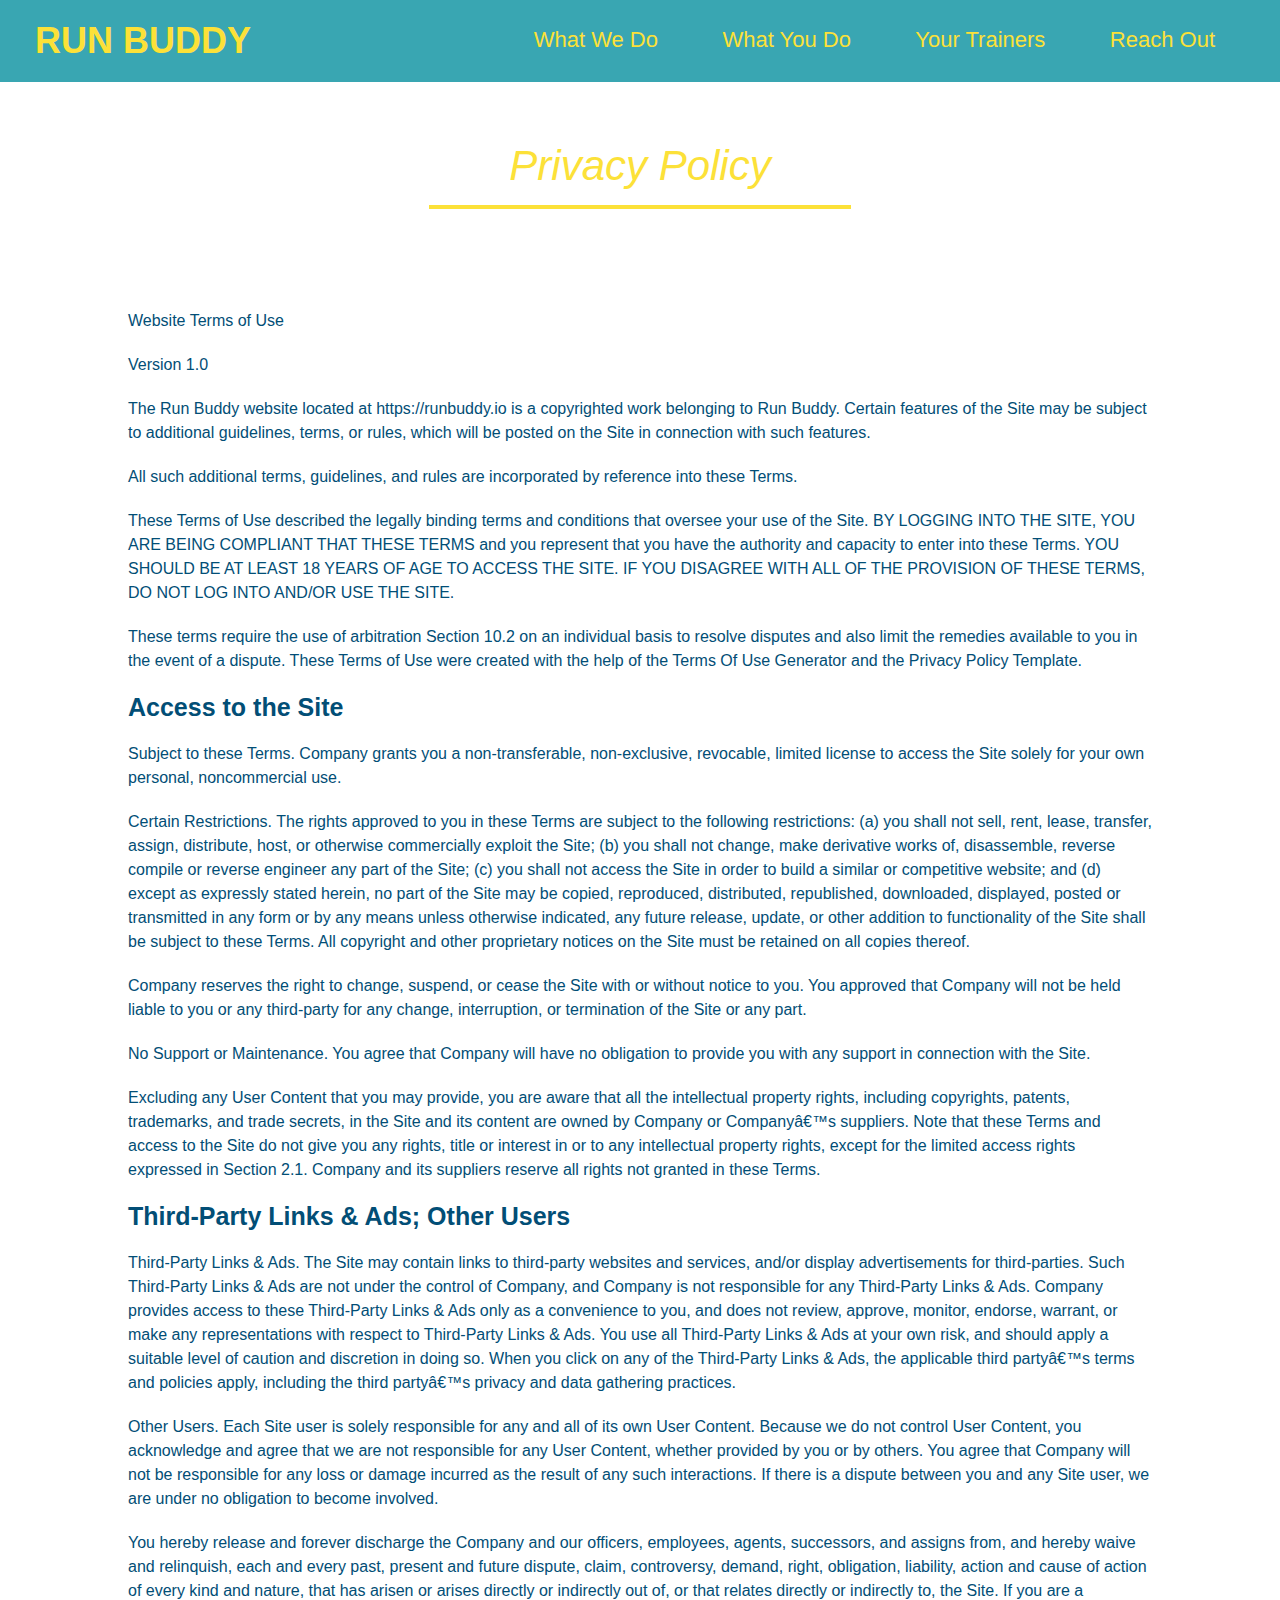
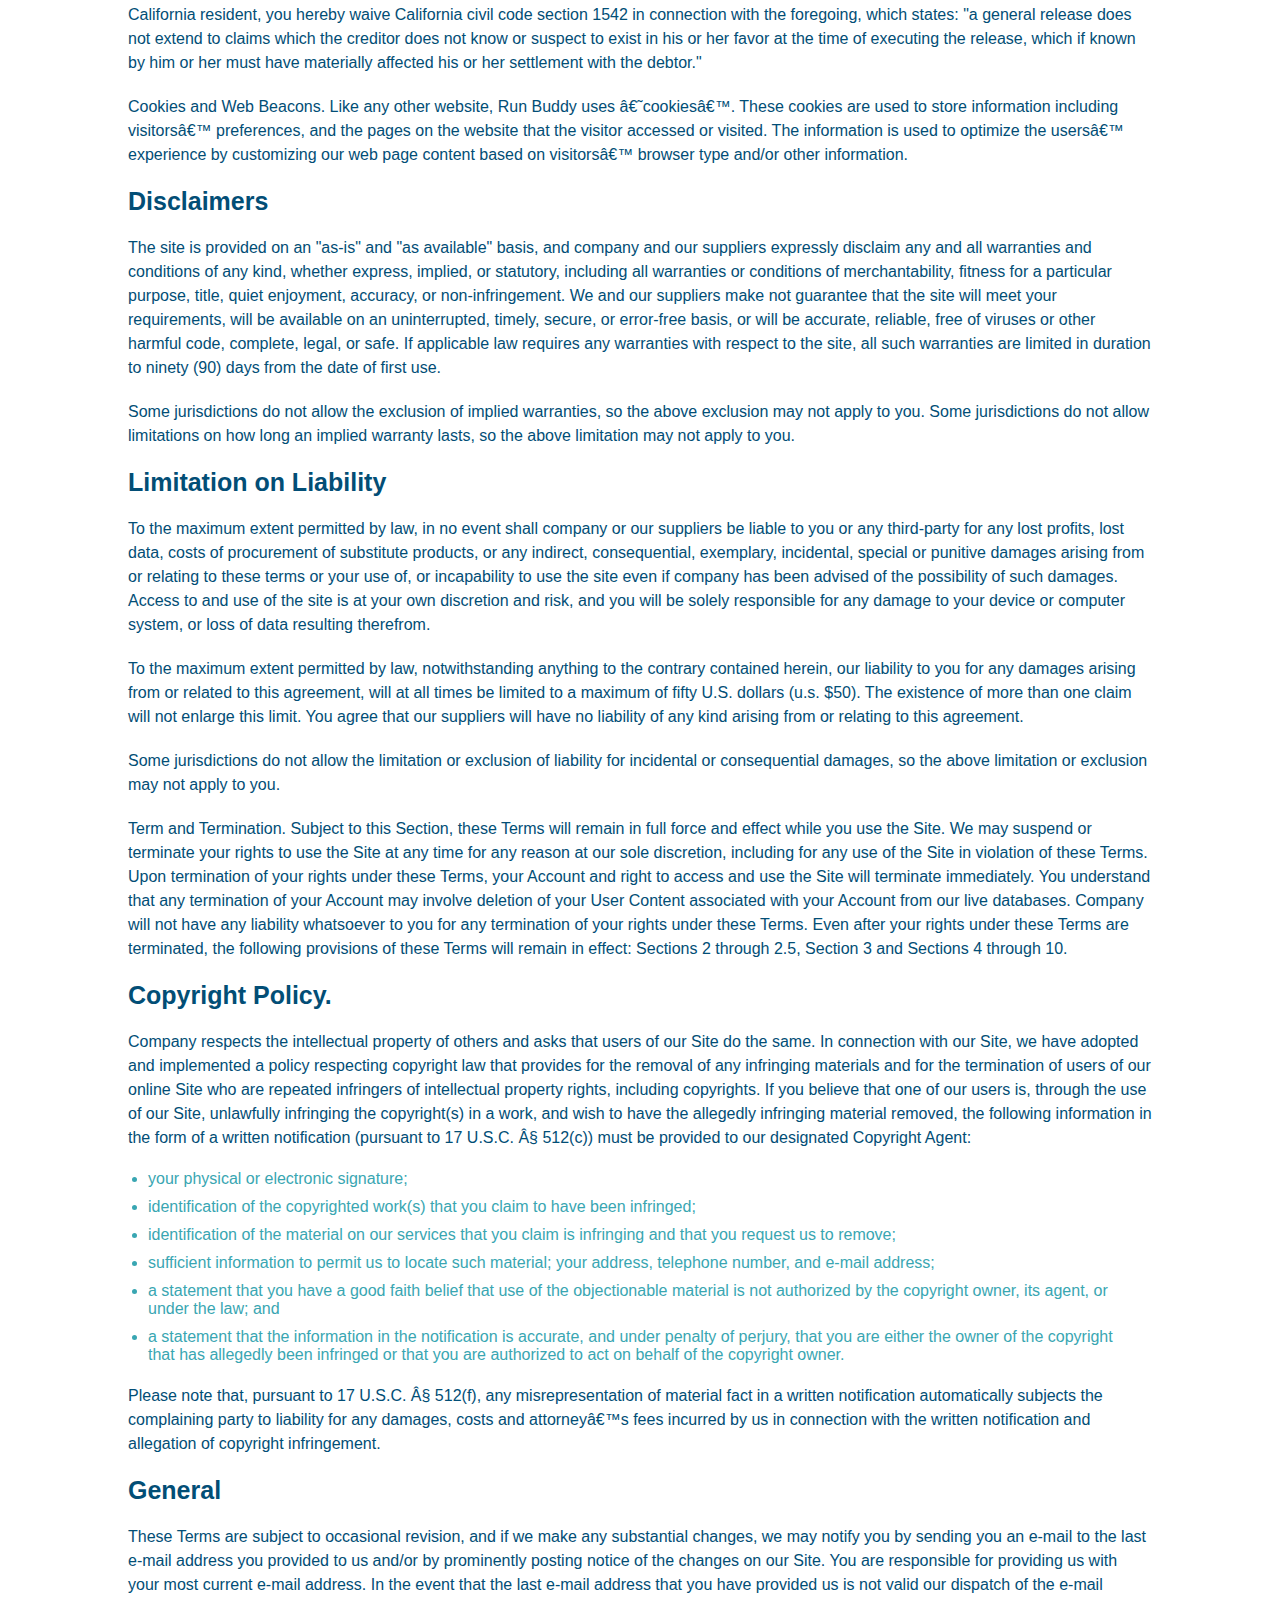
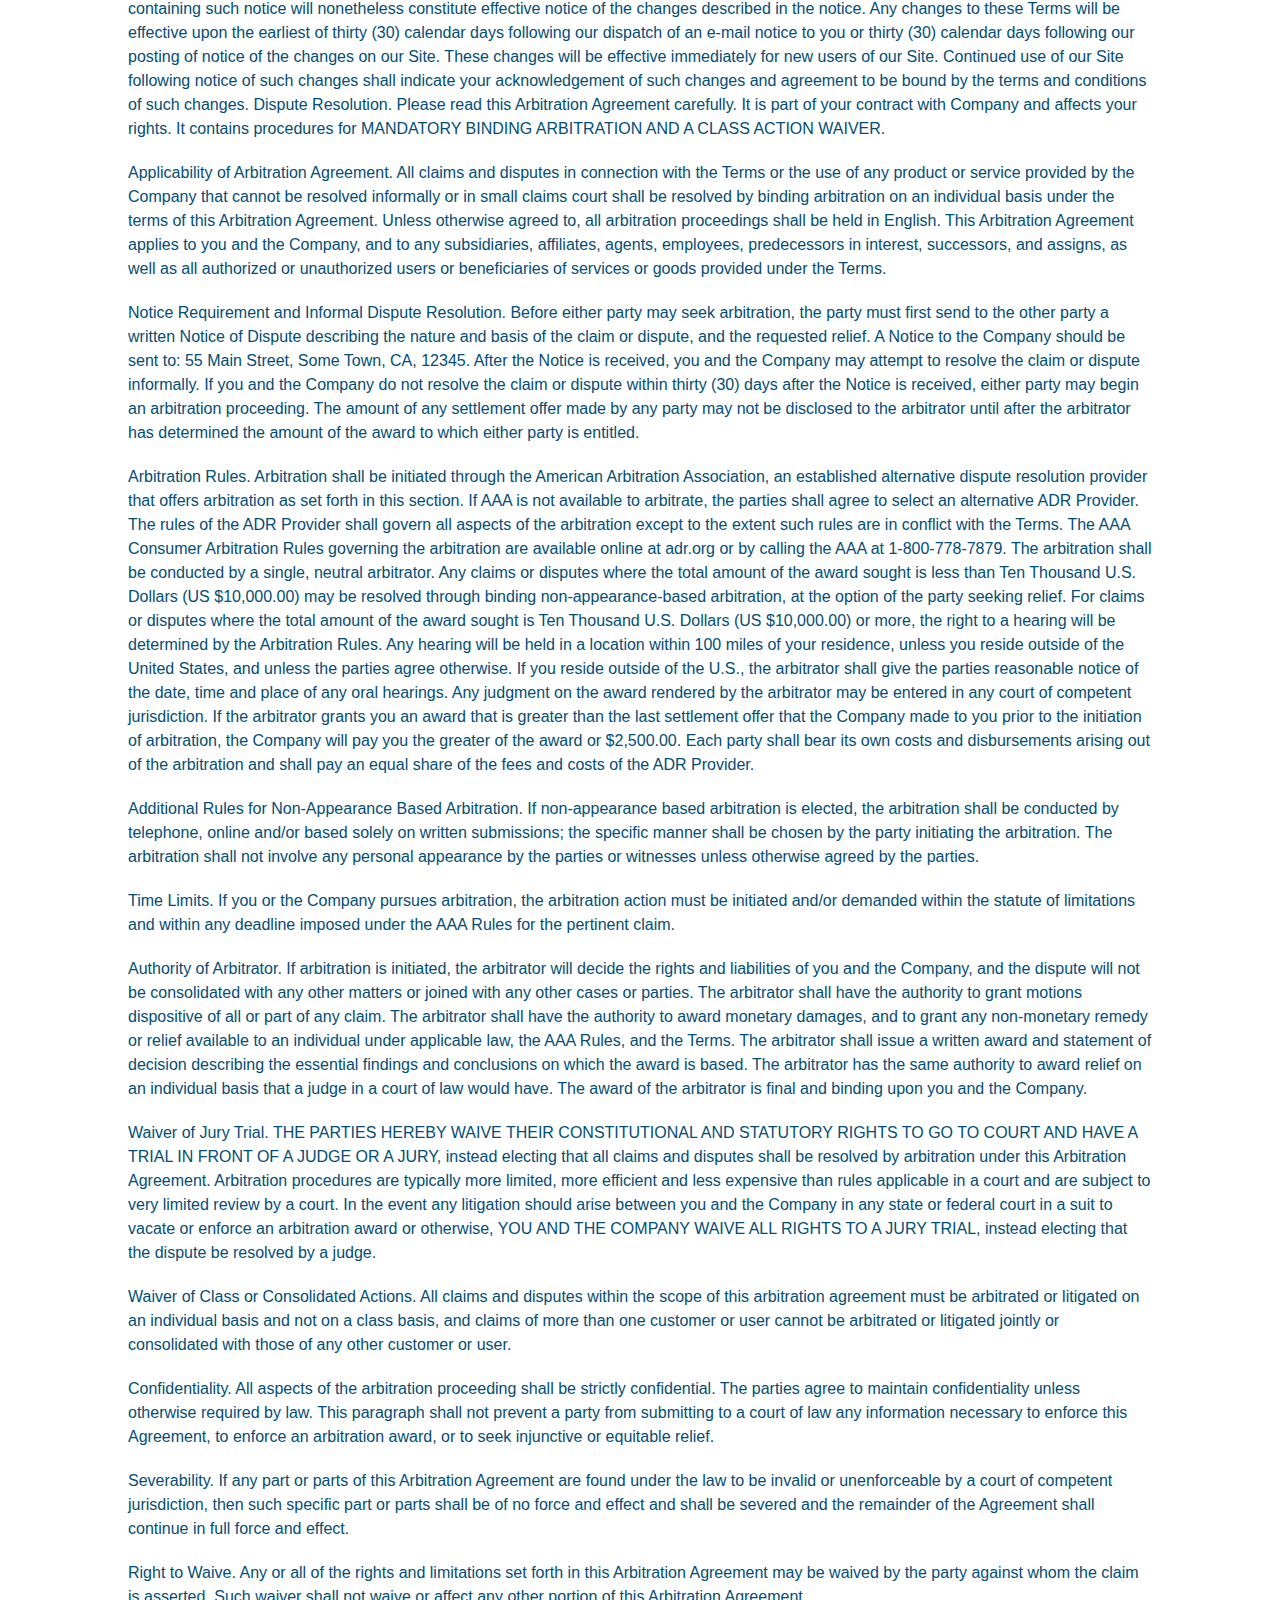
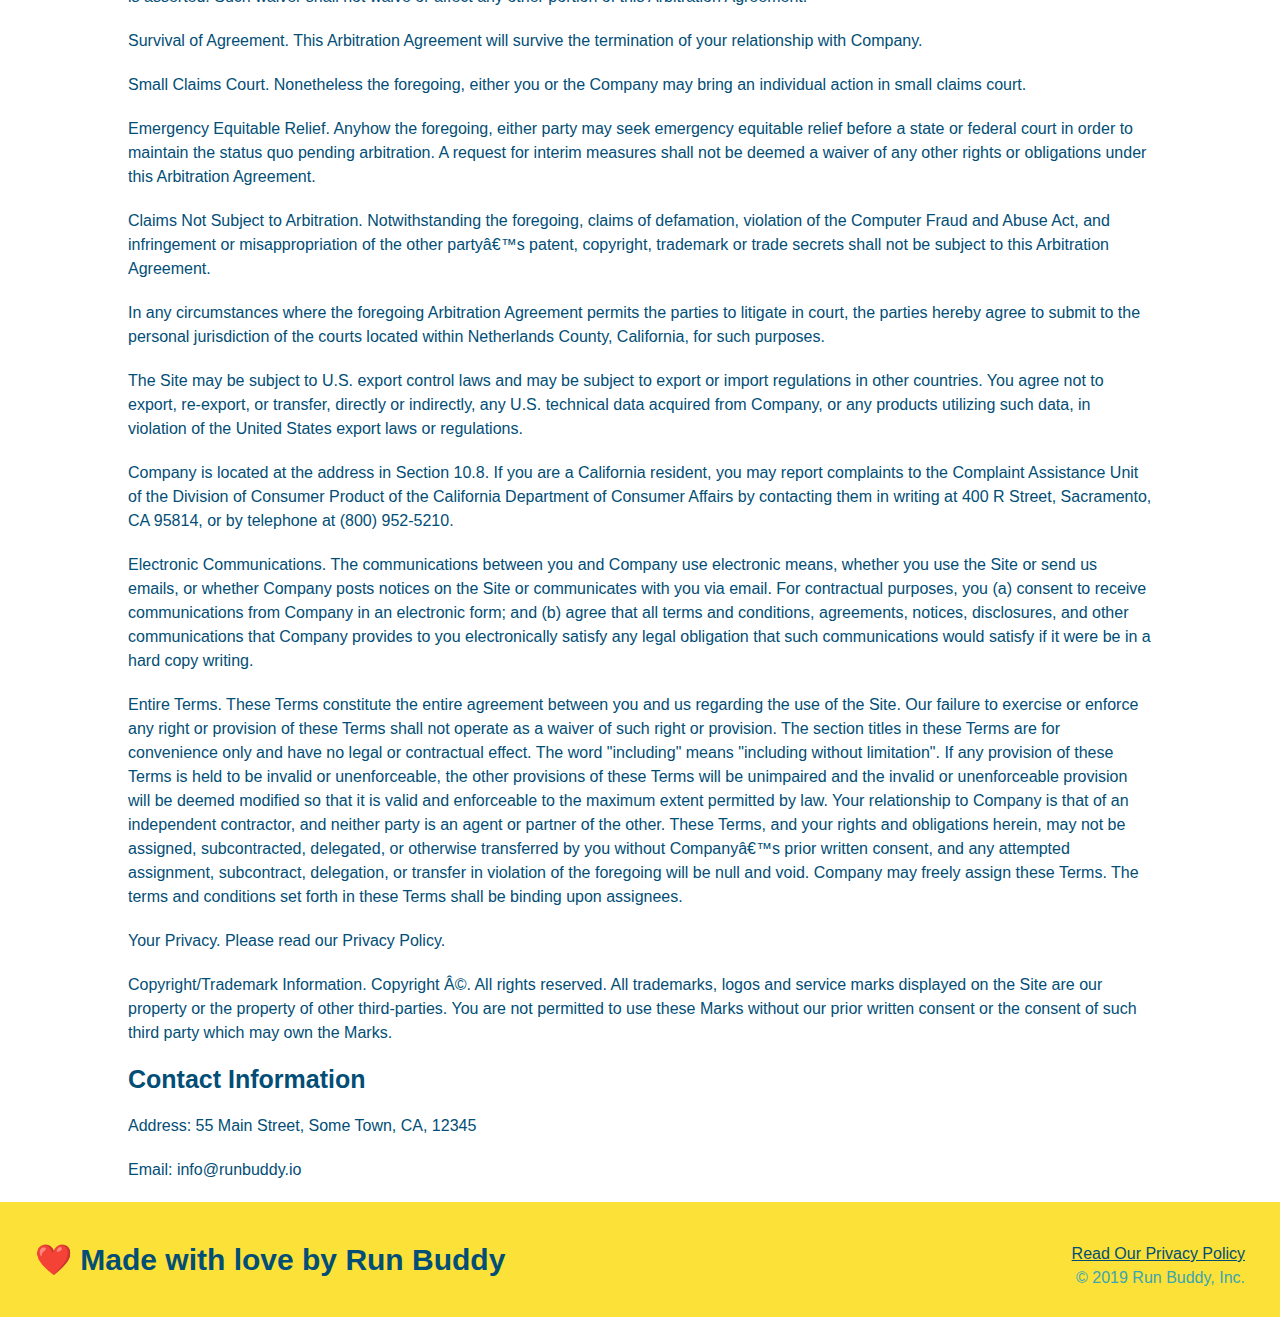
==== privacy-policy.html @ 025d7ac4 "privacy policy" ====
<!DOCTYPE html>
<html lang="en">
  <head>
    <meta charset="UTF-8" />
    <title>Privacy Policy - Run Buddy</title>
    <link rel="stylesheet" href="./assests/css/style.css" />
    <link rel="stylesheet" href="assests\css\secondary-styles.css" />

  </head>
  <body>
    <header>
        <h1>
            <a href="/">RUN BUDDY</a>
        </h1> 
        <nav>
            <!-- Unordered list element -->
            <ul>
                <!-- List item element -->
                <li>
                    <!-- Anchor element -->
                    <a href="./index.html#what-we-do">What We Do</a>
                </li>
                <li>
                    <a href="./index.html#what-you-do">What You Do</a>
                </li>
                <li>
                    <a href="./index.html#your-trainers">Your Trainers</a>
                </li>
                <li>
                    <a href="./index.html#reach-out">Reach Out</a>
                </li>
            </ul>
        </nav>
    </header>
    <section class="hero">
        <h2 class="page-title">
            Privacy Policy
        </h2>
    </section>

    <article class="secondary-content">
        <p>
            Website Terms of Use
          </p>
    
          <p>
            Version 1.0
          </p>
    
          <p>
            The Run Buddy website located at https://runbuddy.io is a copyrighted work belonging to Run Buddy. Certain
            features of the Site may be subject to additional guidelines, terms, or rules, which will be posted on the Site
            in connection with such features.
          </p>
    
          <p>
            All such additional terms, guidelines, and rules are incorporated by reference into these Terms.
          </p>
    
          <p>
            These Terms of Use described the legally binding terms and conditions that oversee your use of the Site. BY
            LOGGING INTO THE SITE, YOU ARE BEING COMPLIANT THAT THESE TERMS and you represent that you have the authority
            and capacity to enter into these Terms. YOU SHOULD BE AT LEAST 18 YEARS OF AGE TO ACCESS THE SITE. IF YOU
            DISAGREE WITH ALL OF THE PROVISION OF THESE TERMS, DO NOT LOG INTO AND/OR USE THE SITE.
          </p>
    
          <p>
            These terms require the use of arbitration Section 10.2 on an individual basis to resolve disputes and also
            limit the remedies available to you in the event of a dispute. These Terms of Use were created with the help of
            the Terms Of Use Generator and the Privacy Policy Template.
          </p>
    
          <h3>
            Access to the Site
          </h3>
    
          <p>
            Subject to these Terms. Company grants you a non-transferable, non-exclusive, revocable, limited license to
            access the Site solely for your own personal, noncommercial use.
          </p>
    
          <p>
            Certain Restrictions. The rights approved to you in these Terms are subject to the following restrictions: (a)
            you shall not sell, rent, lease, transfer, assign, distribute, host, or otherwise commercially exploit the Site;
            (b) you shall not change, make derivative works of, disassemble, reverse compile or reverse engineer any part of
            the Site; (c) you shall not access the Site in order to build a similar or competitive website; and (d) except
            as expressly stated herein, no part of the Site may be copied, reproduced, distributed, republished, downloaded,
            displayed, posted or transmitted in any form or by any means unless otherwise indicated, any future release,
            update, or other addition to functionality of the Site shall be subject to these Terms. All copyright and other
            proprietary notices on the Site must be retained on all copies thereof.
          </p>
    
          <p>
            Company reserves the right to change, suspend, or cease the Site with or without notice to you. You approved
            that Company will not be held liable to you or any third-party for any change, interruption, or termination of
            the Site or any part.
          </p>
    
          <p>
            No Support or Maintenance. You agree that Company will have no obligation to provide you with any support in
            connection with the Site.
          </p>
    
          <p>
            Excluding any User Content that you may provide, you are aware that all the intellectual property rights,
            including copyrights, patents, trademarks, and trade secrets, in the Site and its content are owned by Company
            or Companyâ€™s suppliers. Note that these Terms and access to the Site do not give you any rights, title or
            interest in or to any intellectual property rights, except for the limited access rights expressed in Section
            2.1. Company and its suppliers reserve all rights not granted in these Terms.
          </p>
    
          <h3>
            Third-Party Links & Ads; Other Users
          </h3>
    
          <p>
            Third-Party Links & Ads. The Site may contain links to third-party websites and services, and/or display
            advertisements for third-parties. Such Third-Party Links & Ads are not under the control of Company, and Company
            is not responsible for any Third-Party Links & Ads. Company provides access to these Third-Party Links & Ads
            only as a convenience to you, and does not review, approve, monitor, endorse, warrant, or make any
            representations with respect to Third-Party Links & Ads. You use all Third-Party Links & Ads at your own risk,
            and should apply a suitable level of caution and discretion in doing so. When you click on any of the
            Third-Party Links & Ads, the applicable third partyâ€™s terms and policies apply, including the third partyâ€™s
            privacy and data gathering practices.
          </p>
    
          <p>
            Other Users. Each Site user is solely responsible for any and all of its own User Content. Because we do not
            control User Content, you acknowledge and agree that we are not responsible for any User Content, whether
            provided by you or by others. You agree that Company will not be responsible for any loss or damage incurred as
            the result of any such interactions. If there is a dispute between you and any Site user, we are under no
            obligation to become involved.
          </p>
    
          <p>
            You hereby release and forever discharge the Company and our officers, employees, agents, successors, and
            assigns from, and hereby waive and relinquish, each and every past, present and future dispute, claim,
            controversy, demand, right, obligation, liability, action and cause of action of every kind and nature, that has
            arisen or arises directly or indirectly out of, or that relates directly or indirectly to, the Site. If you are
            a California resident, you hereby waive California civil code section 1542 in connection with the foregoing,
            which states: "a general release does not extend to claims which the creditor does not know or suspect to exist
            in his or her favor at the time of executing the release, which if known by him or her must have materially
            affected his or her settlement with the debtor."
          </p>
    
          <p>
            Cookies and Web Beacons. Like any other website, Run Buddy uses â€˜cookiesâ€™. These cookies are used to store
            information including visitorsâ€™ preferences, and the pages on the website that the visitor accessed or visited.
            The information is used to optimize the usersâ€™ experience by customizing our web page content based on visitorsâ€™
            browser type and/or other information.
          </p>
    
          <h3>
            Disclaimers
          </h3>
    
          <p>
            The site is provided on an "as-is" and "as available" basis, and company and our suppliers expressly disclaim
            any and all warranties and conditions of any kind, whether express, implied, or statutory, including all
            warranties or conditions of merchantability, fitness for a particular purpose, title, quiet enjoyment, accuracy,
            or non-infringement. We and our suppliers make not guarantee that the site will meet your requirements, will be
            available on an uninterrupted, timely, secure, or error-free basis, or will be accurate, reliable, free of
            viruses or other harmful code, complete, legal, or safe. If applicable law requires any warranties with respect
            to the site, all such warranties are limited in duration to ninety (90) days from the date of first use.
          </p>
    
          <p>
            Some jurisdictions do not allow the exclusion of implied warranties, so the above exclusion may not apply to
            you. Some jurisdictions do not allow limitations on how long an implied warranty lasts, so the above limitation
            may not apply to you.
          </p>
    
          <h3>
            Limitation on Liability
          </h3>
    
          <p>
            To the maximum extent permitted by law, in no event shall company or our suppliers be liable to you or any
            third-party for any lost profits, lost data, costs of procurement of substitute products, or any indirect,
            consequential, exemplary, incidental, special or punitive damages arising from or relating to these terms or
            your use of, or incapability to use the site even if company has been advised of the possibility of such
            damages. Access to and use of the site is at your own discretion and risk, and you will be solely responsible
            for any damage to your device or computer system, or loss of data resulting therefrom.
          </p>
    
          <p>
            To the maximum extent permitted by law, notwithstanding anything to the contrary contained herein, our liability
            to you for any damages arising from or related to this agreement, will at all times be limited to a maximum of
            fifty U.S. dollars (u.s. $50). The existence of more than one claim will not enlarge this limit. You agree that
            our suppliers will have no liability of any kind arising from or relating to this agreement.
          </p>
    
          <p>
            Some jurisdictions do not allow the limitation or exclusion of liability for incidental or consequential
            damages, so the above limitation or exclusion may not apply to you.
          </p>
    
          <p>
            Term and Termination. Subject to this Section, these Terms will remain in full force and effect while you use
            the Site. We may suspend or terminate your rights to use the Site at any time for any reason at our sole
            discretion, including for any use of the Site in violation of these Terms. Upon termination of your rights under
            these Terms, your Account and right to access and use the Site will terminate immediately. You understand that
            any termination of your Account may involve deletion of your User Content associated with your Account from our
            live databases. Company will not have any liability whatsoever to you for any termination of your rights under
            these Terms. Even after your rights under these Terms are terminated, the following provisions of these Terms
            will remain in effect: Sections 2 through 2.5, Section 3 and Sections 4 through 10.
          </p>
    
          <h3>
            Copyright Policy.
          </h3>
    
          <p>
            Company respects the intellectual property of others and asks that users of our Site do the same. In connection
            with our Site, we have adopted and implemented a policy respecting copyright law that provides for the removal
            of any infringing materials and for the termination of users of our online Site who are repeated infringers of
            intellectual property rights, including copyrights. If you believe that one of our users is, through the use of
            our Site, unlawfully infringing the copyright(s) in a work, and wish to have the allegedly infringing material
            removed, the following information in the form of a written notification (pursuant to 17 U.S.C. Â§ 512(c)) must
            be provided to our designated Copyright Agent:
          </p>
    
          <ul>
            <li>
              your physical or electronic signature;
            </li>
            <li>
              identification of the copyrighted work(s) that you claim to have been infringed;
            </li>
            <li>
              identification of the material on our services that you claim is infringing and that you request us to remove;
            </li>
            <li>
              sufficient information to permit us to locate such material; your address, telephone number, and e-mail
              address;
            </li>
            <li>
              a statement that you have a good faith belief that use of the objectionable material is not authorized by the
              copyright owner, its agent, or under the law; and
            </li>
            <li>
              a statement that the information in the notification is accurate, and under penalty of perjury, that you are
              either the owner of the copyright that has allegedly been infringed or that you are authorized to act on
              behalf of the copyright owner.
            </li>
          </ul>
    
          <p>
            Please note that, pursuant to 17 U.S.C. Â§ 512(f), any misrepresentation of material fact in a written
            notification automatically subjects the complaining party to liability for any damages, costs and attorneyâ€™s
            fees incurred by us in connection with the written notification and allegation of copyright infringement.
          </p>
    
          <h3>
            General
          </h3>
    
          <p>
            These Terms are subject to occasional revision, and if we make any substantial changes, we may notify you by
            sending you an e-mail to the last e-mail address you provided to us and/or by prominently posting notice of the
            changes on our Site. You are responsible for providing us with your most current e-mail address. In the event
            that the last e-mail address that you have provided us is not valid our dispatch of the e-mail containing such
            notice will nonetheless constitute effective notice of the changes described in the notice. Any changes to these
            Terms will be effective upon the earliest of thirty (30) calendar days following our dispatch of an e-mail
            notice to you or thirty (30) calendar days following our posting of notice of the changes on our Site. These
            changes will be effective immediately for new users of our Site. Continued use of our Site following notice of
            such changes shall indicate your acknowledgement of such changes and agreement to be bound by the terms and
            conditions of such changes. Dispute Resolution. Please read this Arbitration Agreement carefully. It is part of
            your contract with Company and affects your rights. It contains procedures for MANDATORY BINDING ARBITRATION AND
            A CLASS ACTION WAIVER.
          </p>
    
          <p>
            Applicability of Arbitration Agreement. All claims and disputes in connection with the Terms or the use of any
            product or service provided by the Company that cannot be resolved informally or in small claims court shall be
            resolved by binding arbitration on an individual basis under the terms of this Arbitration Agreement. Unless
            otherwise agreed to, all arbitration proceedings shall be held in English. This Arbitration Agreement applies to
            you and the Company, and to any subsidiaries, affiliates, agents, employees, predecessors in interest,
            successors, and assigns, as well as all authorized or unauthorized users or beneficiaries of services or goods
            provided under the Terms.
          </p>
    
          <p>
            Notice Requirement and Informal Dispute Resolution. Before either party may seek arbitration, the party must
            first send to the other party a written Notice of Dispute describing the nature and basis of the claim or
            dispute, and the requested relief. A Notice to the Company should be sent to: 55 Main Street, Some Town, CA,
            12345. After the Notice is received, you and the Company may attempt to resolve the claim or dispute informally.
            If you and the Company do not resolve the claim or dispute within thirty (30) days after the Notice is received,
            either party may begin an arbitration proceeding. The amount of any settlement offer made by any party may not
            be disclosed to the arbitrator until after the arbitrator has determined the amount of the award to which either
            party is entitled.
          </p>
    
          <p>
            Arbitration Rules. Arbitration shall be initiated through the American Arbitration Association, an established
            alternative dispute resolution provider that offers arbitration as set forth in this section. If AAA is not
            available to arbitrate, the parties shall agree to select an alternative ADR Provider. The rules of the ADR
            Provider shall govern all aspects of the arbitration except to the extent such rules are in conflict with the
            Terms. The AAA Consumer Arbitration Rules governing the arbitration are available online at adr.org or by
            calling the AAA at 1-800-778-7879. The arbitration shall be conducted by a single, neutral arbitrator. Any
            claims or disputes where the total amount of the award sought is less than Ten Thousand U.S. Dollars (US
            $10,000.00) may be resolved through binding non-appearance-based arbitration, at the option of the party seeking
            relief. For claims or disputes where the total amount of the award sought is Ten Thousand U.S. Dollars (US
            $10,000.00) or more, the right to a hearing will be determined by the Arbitration Rules. Any hearing will be
            held in a location within 100 miles of your residence, unless you reside outside of the United States, and
            unless the parties agree otherwise. If you reside outside of the U.S., the arbitrator shall give the parties
            reasonable notice of the date, time and place of any oral hearings. Any judgment on the award rendered by the
            arbitrator may be entered in any court of competent jurisdiction. If the arbitrator grants you an award that is
            greater than the last settlement offer that the Company made to you prior to the initiation of arbitration, the
            Company will pay you the greater of the award or $2,500.00. Each party shall bear its own costs and
            disbursements arising out of the arbitration and shall pay an equal share of the fees and costs of the ADR
            Provider.
          </p>
    
          <p>
            Additional Rules for Non-Appearance Based Arbitration. If non-appearance based arbitration is elected, the
            arbitration shall be conducted by telephone, online and/or based solely on written submissions; the specific
            manner shall be chosen by the party initiating the arbitration. The arbitration shall not involve any personal
            appearance by the parties or witnesses unless otherwise agreed by the parties.
          </p>
    
          <p>
            Time Limits. If you or the Company pursues arbitration, the arbitration action must be initiated and/or demanded
            within the statute of limitations and within any deadline imposed under the AAA Rules for the pertinent claim.
          </p>
    
          <p>
            Authority of Arbitrator. If arbitration is initiated, the arbitrator will decide the rights and liabilities of
            you and the Company, and the dispute will not be consolidated with any other matters or joined with any other
            cases or parties. The arbitrator shall have the authority to grant motions dispositive of all or part of any
            claim. The arbitrator shall have the authority to award monetary damages, and to grant any non-monetary remedy
            or relief available to an individual under applicable law, the AAA Rules, and the Terms. The arbitrator shall
            issue a written award and statement of decision describing the essential findings and conclusions on which the
            award is based. The arbitrator has the same authority to award relief on an individual basis that a judge in a
            court of law would have. The award of the arbitrator is final and binding upon you and the Company.
          </p>
    
          <p>
            Waiver of Jury Trial. THE PARTIES HEREBY WAIVE THEIR CONSTITUTIONAL AND STATUTORY RIGHTS TO GO TO COURT AND HAVE
            A TRIAL IN FRONT OF A JUDGE OR A JURY, instead electing that all claims and disputes shall be resolved by
            arbitration under this Arbitration Agreement. Arbitration procedures are typically more limited, more efficient
            and less expensive than rules applicable in a court and are subject to very limited review by a court. In the
            event any litigation should arise between you and the Company in any state or federal court in a suit to vacate
            or enforce an arbitration award or otherwise, YOU AND THE COMPANY WAIVE ALL RIGHTS TO A JURY TRIAL, instead
            electing that the dispute be resolved by a judge.
          </p>
    
          <p>
            Waiver of Class or Consolidated Actions. All claims and disputes within the scope of this arbitration agreement
            must be arbitrated or litigated on an individual basis and not on a class basis, and claims of more than one
            customer or user cannot be arbitrated or litigated jointly or consolidated with those of any other customer or
            user.
          </p>
    
          <p>
            Confidentiality. All aspects of the arbitration proceeding shall be strictly confidential. The parties agree to
            maintain confidentiality unless otherwise required by law. This paragraph shall not prevent a party from
            submitting to a court of law any information necessary to enforce this Agreement, to enforce an arbitration
            award, or to seek injunctive or equitable relief.
          </p>
    
          <p>
            Severability. If any part or parts of this Arbitration Agreement are found under the law to be invalid or
            unenforceable by a court of competent jurisdiction, then such specific part or parts shall be of no force and
            effect and shall be severed and the remainder of the Agreement shall continue in full force and effect.
          </p>
    
          <p>
            Right to Waive. Any or all of the rights and limitations set forth in this Arbitration Agreement may be waived
            by the party against whom the claim is asserted. Such waiver shall not waive or affect any other portion of this
            Arbitration Agreement.
          </p>
    
          <p>
            Survival of Agreement. This Arbitration Agreement will survive the termination of your relationship with
            Company.
          </p>
    
          <p>
            Small Claims Court. Nonetheless the foregoing, either you or the Company may bring an individual action in small
            claims court.
          </p>
    
          <p>
            Emergency Equitable Relief. Anyhow the foregoing, either party may seek emergency equitable relief before a
            state or federal court in order to maintain the status quo pending arbitration. A request for interim measures
            shall not be deemed a waiver of any other rights or obligations under this Arbitration Agreement.
          </p>
    
          <p>
            Claims Not Subject to Arbitration. Notwithstanding the foregoing, claims of defamation, violation of the
            Computer Fraud and Abuse Act, and infringement or misappropriation of the other partyâ€™s patent, copyright,
            trademark or trade secrets shall not be subject to this Arbitration Agreement.
          </p>
    
          <p>
            In any circumstances where the foregoing Arbitration Agreement permits the parties to litigate in court, the
            parties hereby agree to submit to the personal jurisdiction of the courts located within Netherlands County,
            California, for such purposes.
          </p>
    
          <p>
            The Site may be subject to U.S. export control laws and may be subject to export or import regulations in other
            countries. You agree not to export, re-export, or transfer, directly or indirectly, any U.S. technical data
            acquired from Company, or any products utilizing such data, in violation of the United States export laws or
            regulations.
          </p>
    
          <p>
            Company is located at the address in Section 10.8. If you are a California resident, you may report complaints
            to the Complaint Assistance Unit of the Division of Consumer Product of the California Department of Consumer
            Affairs by contacting them in writing at 400 R Street, Sacramento, CA 95814, or by telephone at (800) 952-5210.
          </p>
    
          <p>
            Electronic Communications. The communications between you and Company use electronic means, whether you use the
            Site or send us emails, or whether Company posts notices on the Site or communicates with you via email. For
            contractual purposes, you (a) consent to receive communications from Company in an electronic form; and (b)
            agree that all terms and conditions, agreements, notices, disclosures, and other communications that Company
            provides to you electronically satisfy any legal obligation that such communications would satisfy if it were be
            in a hard copy writing.
          </p>
    
          <p>
            Entire Terms. These Terms constitute the entire agreement between you and us regarding the use of the Site. Our
            failure to exercise or enforce any right or provision of these Terms shall not operate as a waiver of such right
            or provision. The section titles in these Terms are for convenience only and have no legal or contractual
            effect. The word "including" means "including without limitation". If any provision of these Terms is held to be
            invalid or unenforceable, the other provisions of these Terms will be unimpaired and the invalid or
            unenforceable provision will be deemed modified so that it is valid and enforceable to the maximum extent
            permitted by law. Your relationship to Company is that of an independent contractor, and neither party is an
            agent or partner of the other. These Terms, and your rights and obligations herein, may not be assigned,
            subcontracted, delegated, or otherwise transferred by you without Companyâ€™s prior written consent, and any
            attempted assignment, subcontract, delegation, or transfer in violation of the foregoing will be null and void.
            Company may freely assign these Terms. The terms and conditions set forth in these Terms shall be binding upon
            assignees.
          </p>
    
          <p>
            Your Privacy. Please read our Privacy Policy.
          </p>
    
          <p>
            Copyright/Trademark Information. Copyright Â©. All rights reserved. All trademarks, logos and service marks
            displayed on the Site are our property or the property of other third-parties. You are not permitted to use
            these Marks without our prior written consent or the consent of such third party which may own the Marks.
          </p>
    
          <h3>
            Contact Information
          </h3>
    
          <p>
            Address: 55 Main Street, Some Town, CA, 12345
          </p>
    
          <p>
            Email: info@runbuddy.io
          </p>
    
    </article>

    <footer>
        <h2>❤️ Made with love by Run Buddy</h2>
        <div>
            <a href="#">Read Our Privacy Policy</a><br />
            &copy; 2019 Run Buddy, Inc.
        </div>
    </footer>

  </body>
</html>
---- assests/css/style.css ----
* {
    margin: 0;
    padding: 0px;
    box-sizing: border-box;
}



body {
    /* more on this crazy alphnumerical value in a minute! */
    color: #39a6b2;
    font-family: Helvetica, Arial, sans-serif;
}

/* apply styles to <header> */
header {
    padding: 20px 35px;
    background-color: #39a6b2;
}

header h1 {
    font-weight: bold;
    font-size: 36px;
    color: #fce138;
    margin: 0;
    display: inline;
}

header a {
    text-decoration: none;
    color: #fce138;
}

header nav {
    float: right;
    margin: 7px 0;
}

header nav ul li {
    display: inline;
}

header nav ul li a {
    margin: 0 30px;
    font-weight: lighter;
    font-size: 22px;
}

footer {
    background: #fce138;
    width: 100%;
    padding: 40px 35px;
}

footer h2 {
    display: inline;
    color: #024e76;
    font-size: 30px;
    margin: 0;
}

footer div {
    float: right;
    line-height: 1.5;
    text-align: right;
}

footer a {
    color: #024e76;
}

section {
    padding: 60px;    
}


/* Hero Style Start */
.hero {
    background-image: url(https://static.fullstack-bootcamp.com/module-1/hero-bg.jpg);
    height: 600px;
    background-size: cover;
    background-position: center;
    position: relative;
}
/* Hero Style End */

.hero-form {
    background-color: #fce138;
    padding: 20px;
    width: 500px;
    border: 3px solid #024e76;
    color: #024e76;
    position: absolute;
    bottom: 120px;
    right: 140px;
}

.hero-form p {
    margin: 5px 0 15px 0;
}

.hero-form h3 {
    font-size: 24px;
    margin: 0;
}

.form-input {
    border: 1px solid #024e76;
    display: block;
    padding: 7px 15px;
    font-size: 16px;
    color: #024e76;
    width: 100%;
    margin-bottom: 15px;
}

.hero-form label {
    margin: 0 5px;
}

.intro {
    text-align: center;
}
    /* remove this entire CSS rule */
.intro h2 {
    /* add this to your other declartions */
    display: inline-block;
    font-size: 55px;
    color: #024e76;
    margin-bottom: 35px;
    padding: 0 100px 20px 100px;
    border-bottom: 3px solid;
    border-color: #fce138;
}

.intro p {
    /* add this alonside you other declartions */
    margin: 0 auto;
    line-height: 1.7;
    color: #39a6b2;
    width: 80%;
    font-size: 20px;
}
.steps {
    text-align: center;
    background: #fce138;
}
    /* and this one */
.steps h2 {
    font-size: 55px;
    color: #024e76;
    margin-bottom: 35px;
    padding: 0 100px 20px 100px;
    border-bottom: 3px solid;
    border-color: #39a6b2;
}

.section-title {
    font-size: 55px;
    color: #024e76;
    margin-bottom: 35px;
    padding: 0 100px 20px 100px;
    display: inline-block;
    border-bottom: 3px solid;
}

.primary-border {
    border-color: #fce138;
}

.secondary-border {
    border-color: #39a6b2
}

.steps div {
    margin-bottom: 80px;

}

.steps img {
    width: 15%;
    margin: 10px 0;
}

.steps h3 {
    color: #024e76;
    font-size: 46px;
    margin-top: 10px;
}

.steps p {
    color: #39a6b2;
    font-size: 23px;
}

.steps span {
    font-size: 38px;
}

.trainers {
    text-align: center;
}
.trainer {
    width: 900px;
    margin: 0 auto 30px auto;
    background: #024e76;
    color: #fce138;
    overflow: auto;
}
.trainer img {
    width: 35%;
    float: left;
}

.trainer-bio {
    padding: 35px;
    float: left;
    width: 65%;
}

.text-left {
    text-align: left;
}

.text-right {
    text-align: right;
}

.trainer-bio h3 {
    font-size: 32px;
    margin-bottom: 8px;
  }
  
  .trainer-bio h4 {
    font-weight: lighter;
    font-size: 26px;
    margin-bottom: 25px;
  }
  
  .trainer-bio p {
    font-size: 17px;
    line-height: 1.3;
  }

  .section-title {
    font-size: 55px;
    display: inline-block;
    padding: 0 100px 20px 100px;
    border-bottom: 3px solid;
    margin-bottom: 35px;
    color: #024e76;
  }

  /* REACH OUT STYLES START */
.contact {
    text-align: center;
    background: #024e76;
  }

  .contact h2 {
    color: #fce138;
  }

  .contact-info iframe {
    width: 400px;
    height: 400px;
  }

  .contact-info div {
    width: 410px;
    display: inline-block;
    vertical-align: top;
    text-align: left;
    margin: 30px 0 0 60px;
    color: white;
  }

  .contact-info h3 {
    color: #fce138;
    font-size: 32px;
  }
  
  .contact-info p, .contact-info address {
    margin: 20px 0;
    line-height: 1.5;
    font-size: 20px;
    font-style: normal;
  }
  
  .contact-info a {
    color: #fce138;
  }
  
  /* REACH OUT STYLES END */
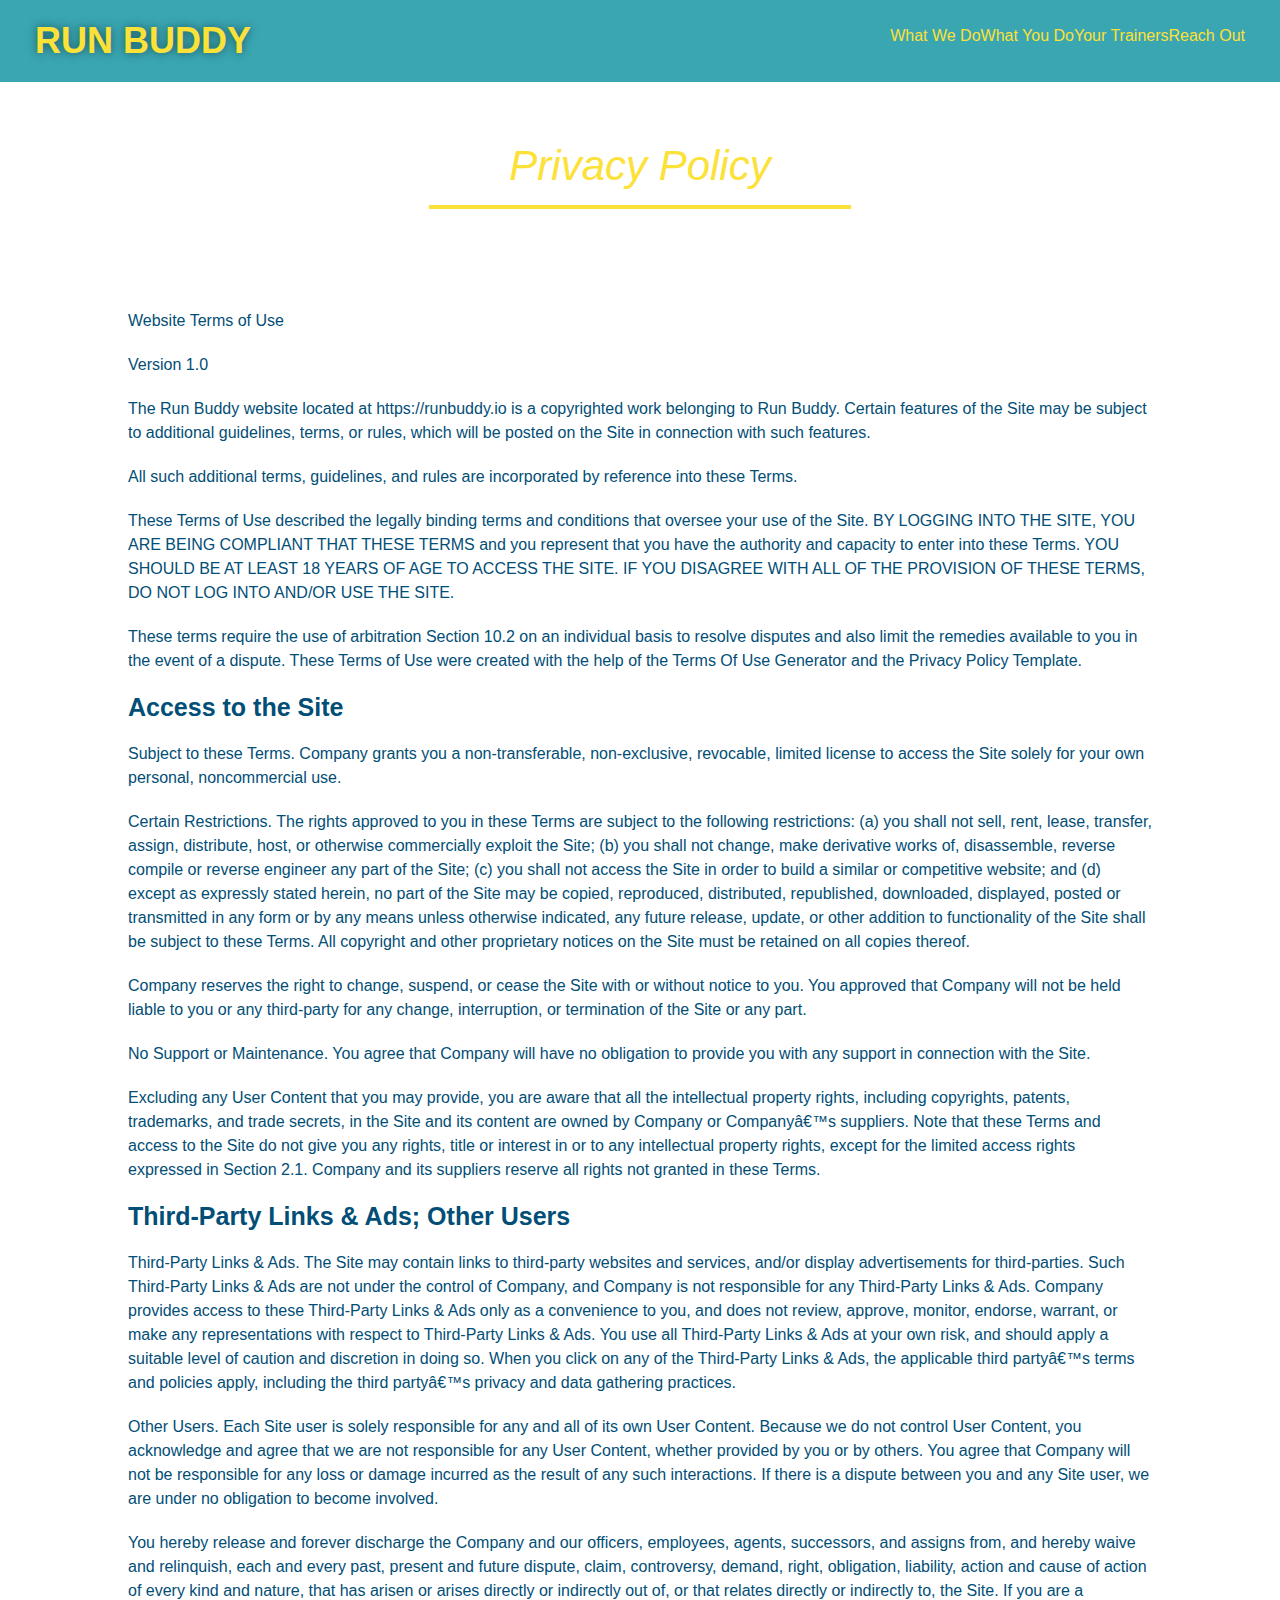
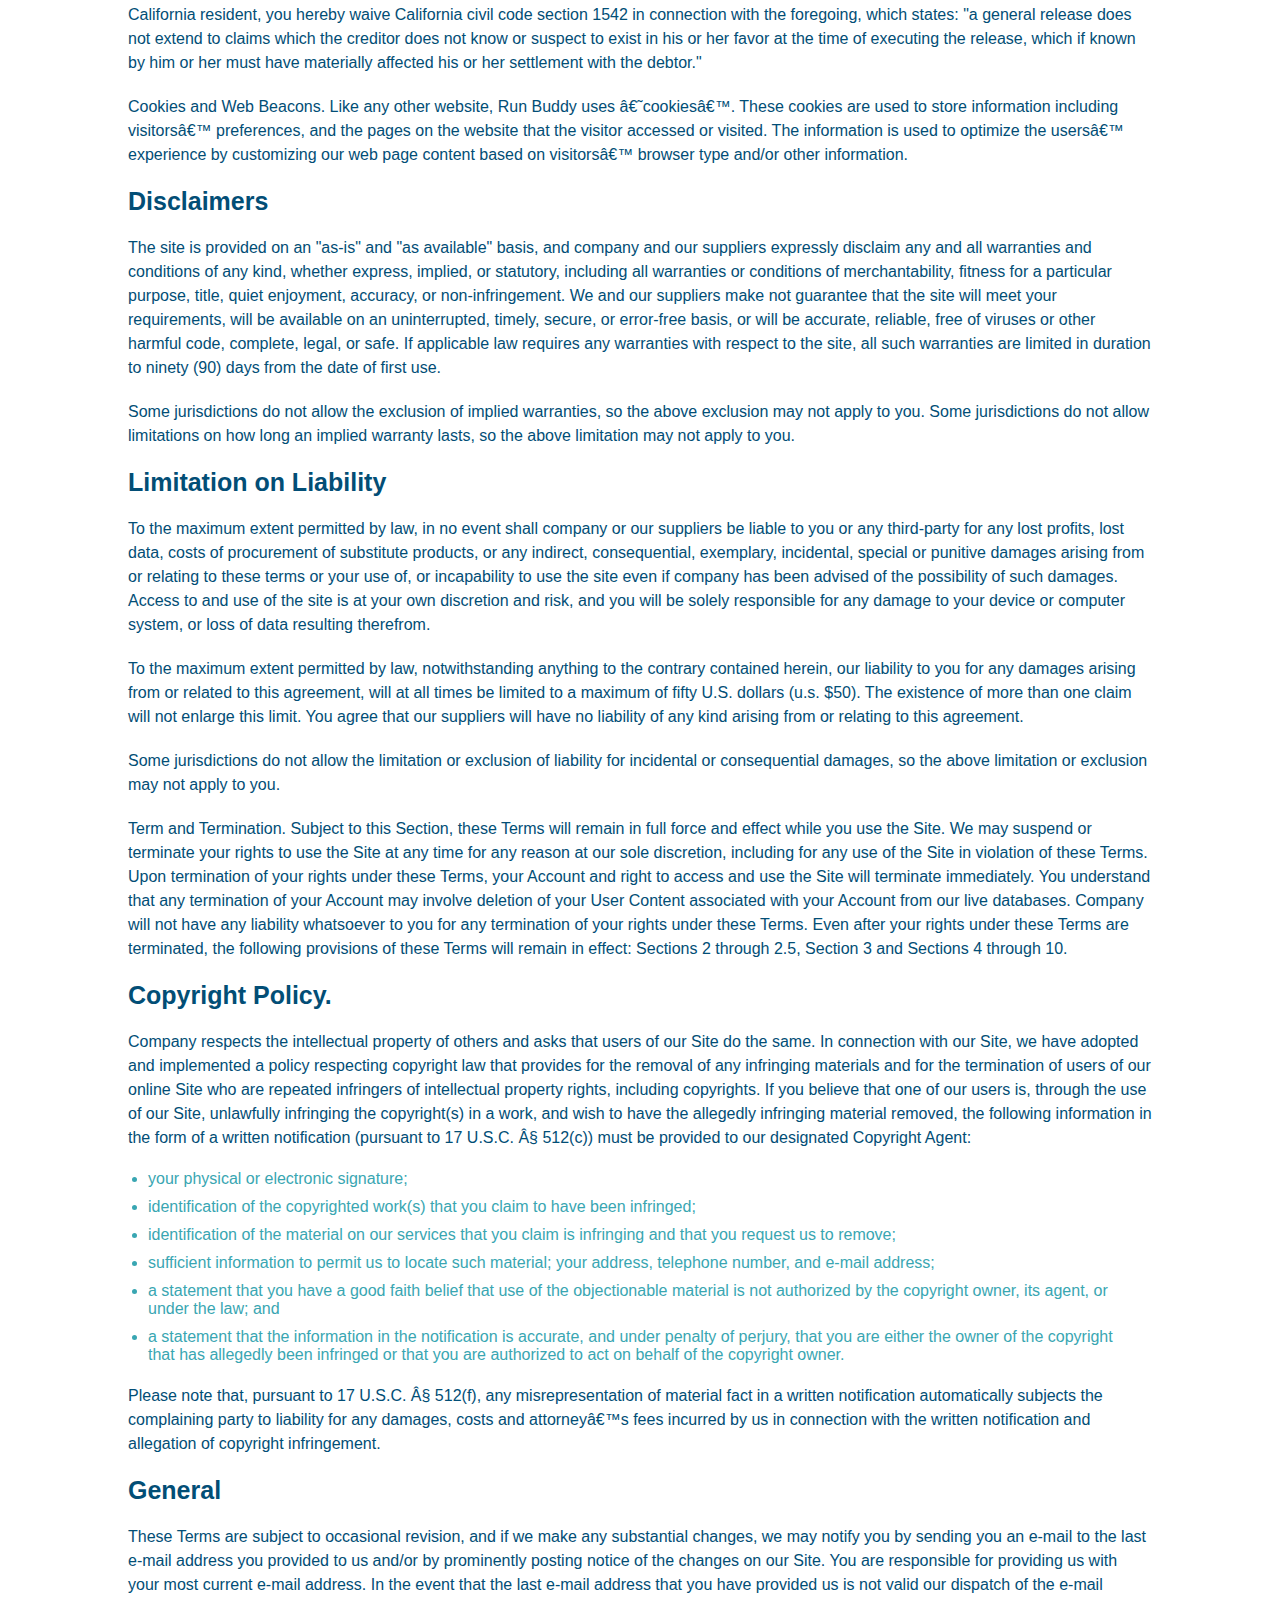
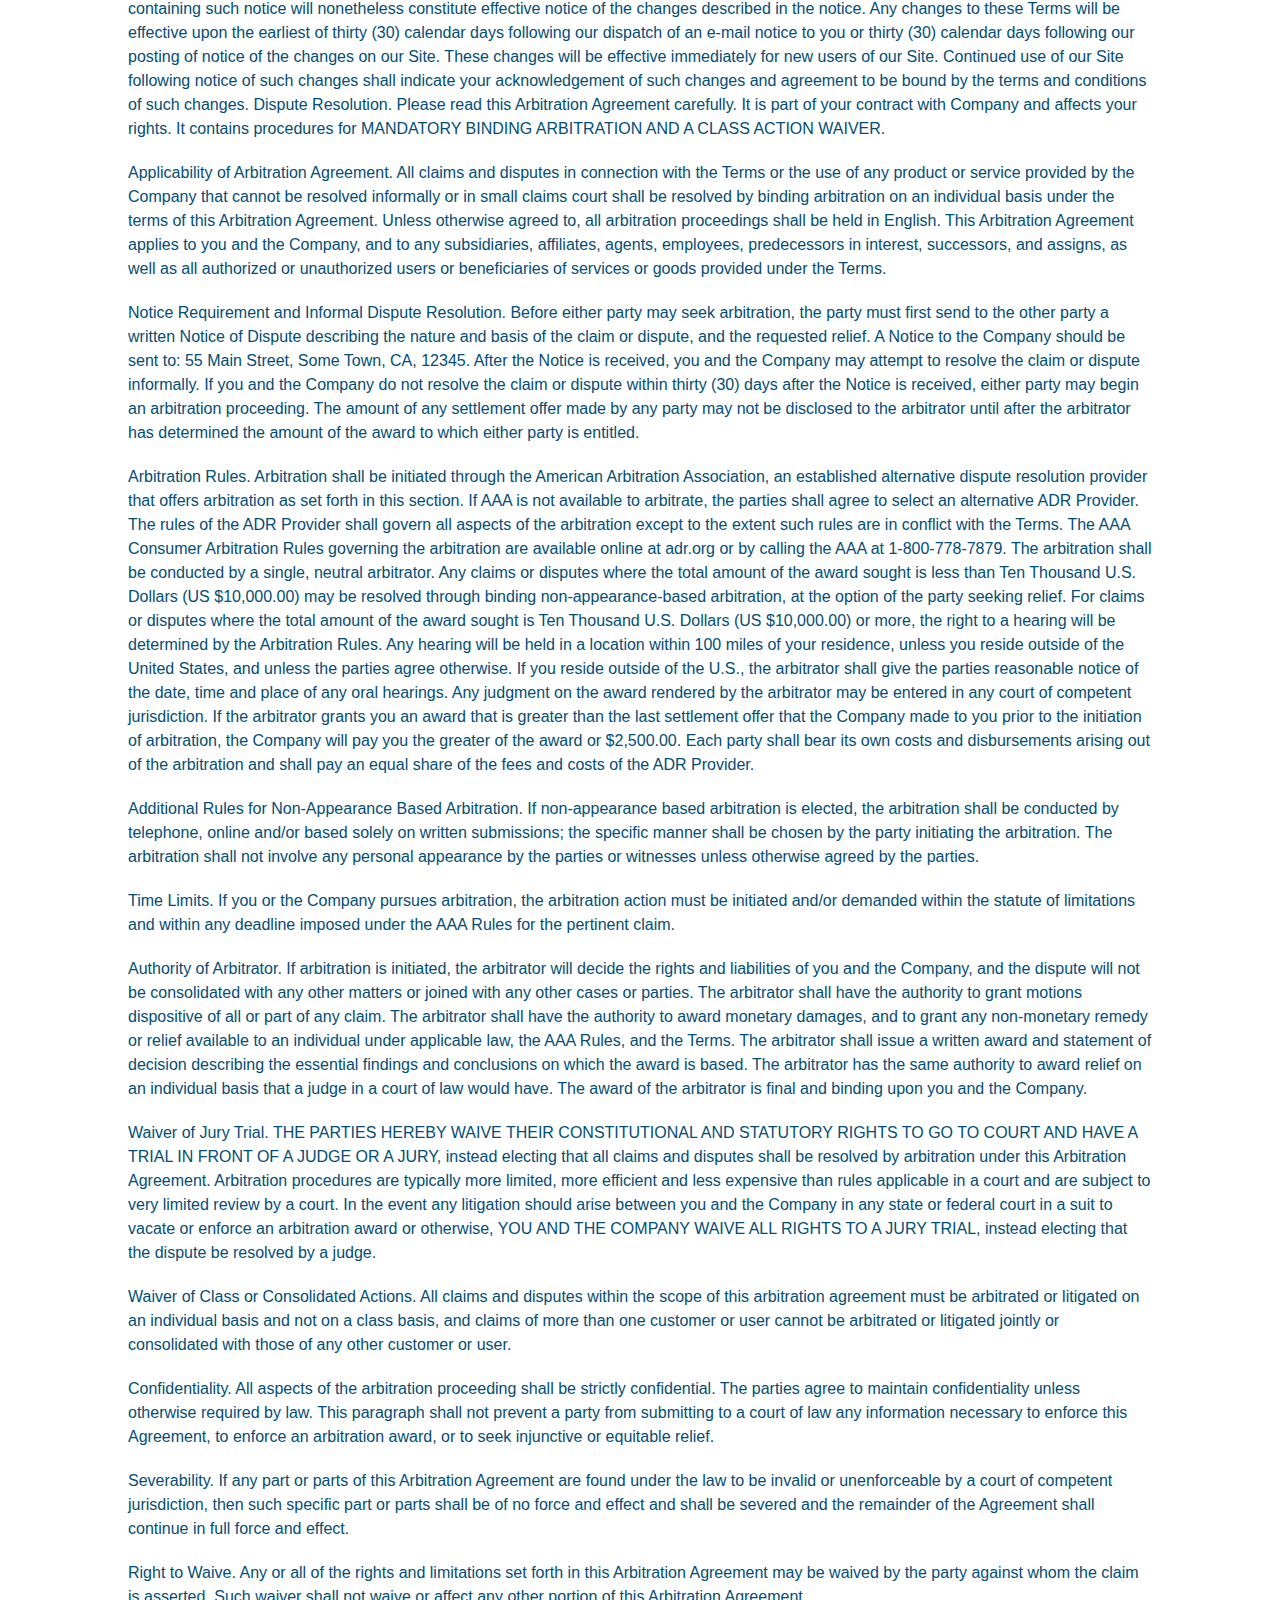
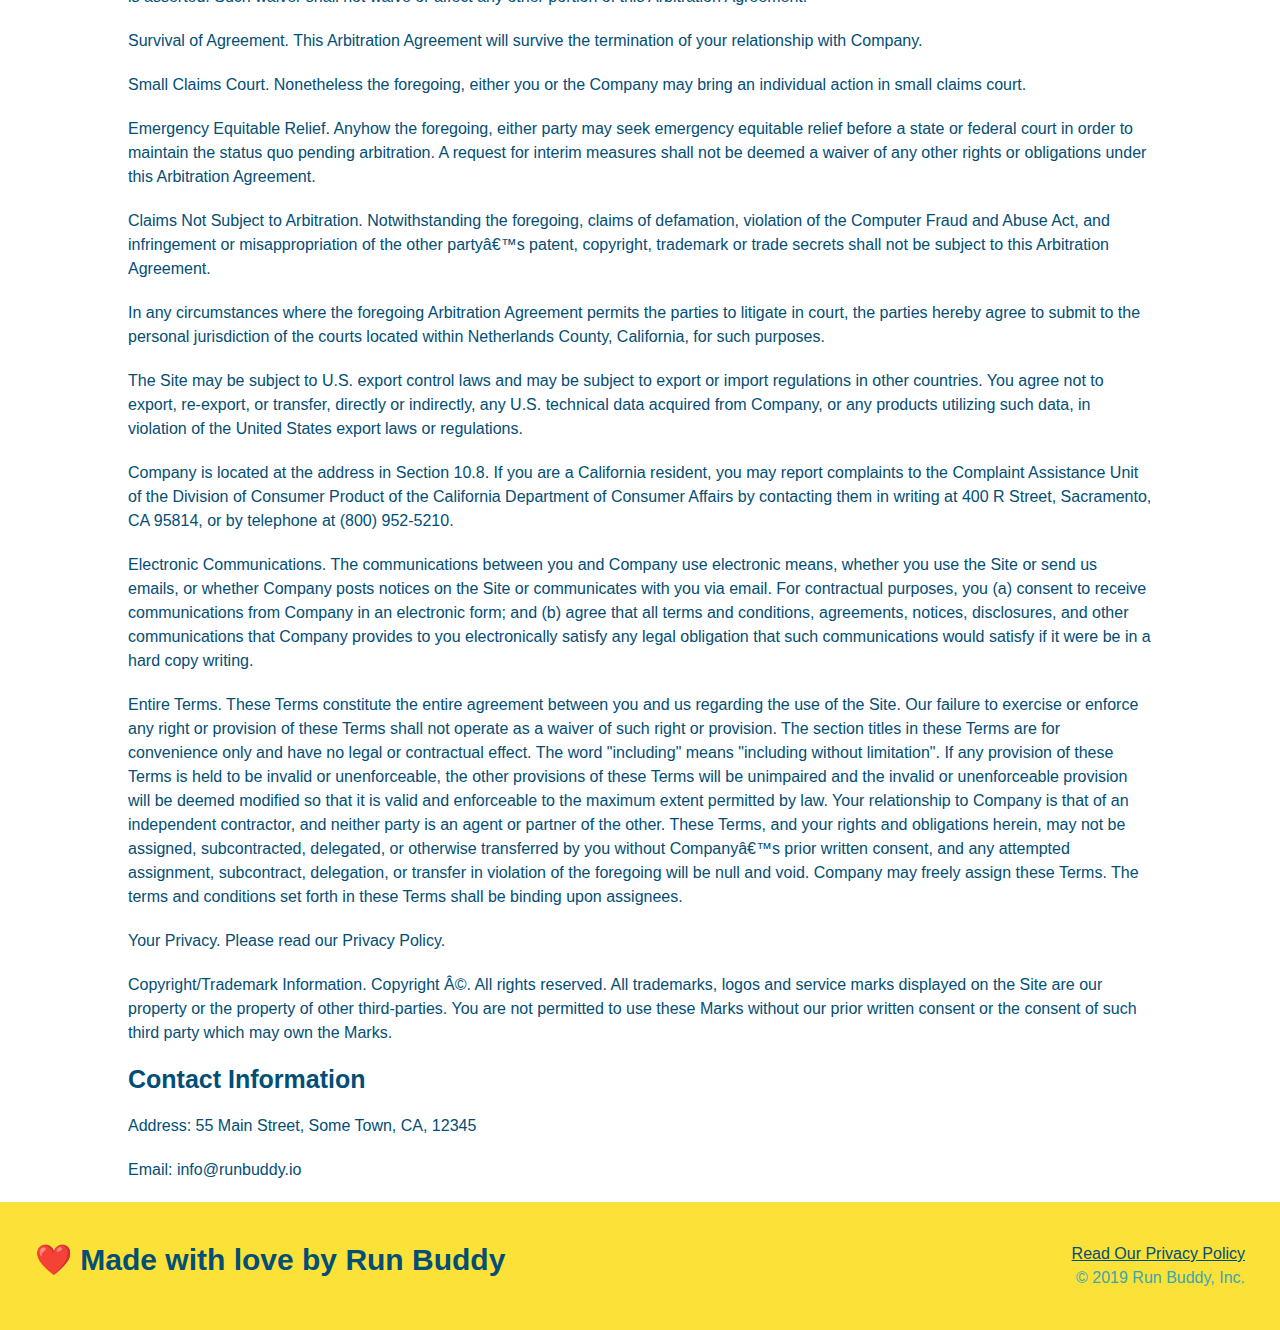
==== commit 9f1541e2: "fixed conflicts" ====
--- a/privacy-policy.html
+++ b/privacy-policy.html
@@ -5,6 +5,7 @@
     <title>Privacy Policy - Run Buddy</title>
     <link rel="stylesheet" href="./assests/css/style.css" />
     <link rel="stylesheet" href="assests\css\secondary-styles.css" />
+    <meta name="viewport" content="width=device-width, initial-scale=1.0" />
 
   </head>
   <body>
--- a/assests/css/style.css
+++ b/assests/css/style.css
@@ -4,6 +4,12 @@
     box-sizing: border-box;
 }
 
+:root {
+    --primary-color: #fce138;
+    --secondary-color: #024e76;
+    --tertiary-color: #39a6b2;
+  }
+
 
 
 body {
@@ -14,59 +20,72 @@
 
 /* apply styles to <header> */
 header {
+    background-image: url(https://static.fullstack-bootcamp.com/module-1/hero-bg.jpg);
+    background-size: cover;
+    background-attachment: fixed;
+    background-position: 80%;
     padding: 20px 35px;
     background-color: #39a6b2;
+    display: flex;
+    justify-content: space-between;
+    flex-wrap: wrap;
+    position: -webkit-sticky;
+    position: sticky;
+    top: 0;
+    z-index: 9999;
 }
 
 header h1 {
     font-weight: bold;
     font-size: 36px;
-    color: #fce138;
+    color: var(--primary-color);
     margin: 0;
-    display: inline;
+    text-shadow: 0 0 10px rgba(0, 0, 0, 0.5);
 }
 
 header a {
     text-decoration: none;
-    color: #fce138;
-}
-
-header nav {
-    float: right;
+    color: var(--primary-color);
+}
+
+header nav ul {
     margin: 7px 0;
-}
-
-header nav ul li {
-    display: inline;
-}
-
-header nav ul li a {
-    margin: 0 30px;
+    display: flex;
+    flex-wrap: wrap;
+    justify-content: space-between;
+    align-items: center;
+    list-style: none;
+}
+
+header nav ul li a:hover {
+    padding: 10px 15px;
     font-weight: lighter;
-    font-size: 22px;
+    font-size: 1.55vw;
+    text-shadow: 0 0 10px rgba(0, 0, 0, 0.5);
 }
 
 footer {
-    background: #fce138;
+    background: var(--primary-color);
     width: 100%;
     padding: 40px 35px;
+    display: flex;
+    justify-content: space-between;
+    flex-wrap: wrap;
 }
 
 footer h2 {
-    display: inline;
-    color: #024e76;
+    color: var(--secondary-color);
     font-size: 30px;
     margin: 0;
 }
 
 footer div {
-    float: right;
     line-height: 1.5;
     text-align: right;
 }
 
 footer a {
-    color: #024e76;
+    color: var(--secondary-color);
 }
 
 section {
@@ -77,23 +96,42 @@
 /* Hero Style Start */
 .hero {
     background-image: url(https://static.fullstack-bootcamp.com/module-1/hero-bg.jpg);
-    height: 600px;
     background-size: cover;
-    background-position: center;
-    position: relative;
+    background-attachment: fixed;
+    background-position: 80%;
+    display: flex;
+    justify-content: center;
+    flex-wrap: wrap;
+    align-items: flex-start;
 }
 /* Hero Style End */
 
 .hero-form {
-    background-color: #fce138;
+    background-color: rgba(252, 225, 56, 0.8);
     padding: 20px;
-    width: 500px;
-    border: 3px solid #024e76;
-    color: #024e76;
-    position: absolute;
-    bottom: 120px;
-    right: 140px;
-}
+    border: 3px solid var(--secondary-color);
+    color: var(--secondary-color);
+    width: 40%;
+    margin: 3.5%;
+    box-shadow: 0 0 10px rgba(0, 0, 0, 0.5);
+    border-radius: 15px;
+}
+
+.hero-cta {
+    width: 35%;
+    text-align: right;
+    margin: 3.5%;
+    color: #fff;
+    font-size: 18px;
+    line-height: 1.2;
+}
+
+.hero-cta h2 {
+    font-style: italic;
+    font-size: 55px;
+    color: var(--primary-color);
+    text-shadow: 0 0 10px rgba(0, 0, 0, 0.5);
+  }
 
 .hero-form p {
     margin: 5px 0 15px 0;
@@ -105,50 +143,120 @@
 }
 
 .form-input {
-    border: 1px solid #024e76;
+    border: 1px solid var(--secondary-color);
     display: block;
     padding: 7px 15px;
     font-size: 16px;
-    color: #024e76;
+    color: var(--secondary-color);
     width: 100%;
     margin-bottom: 15px;
-}
+    border-radius: 10px;
+    background-color: rgba(255,255,255,0.75);
+}
+
+.form-input:focus {
+    background-color: rgba(255, 255, 255, 1);
+    outline: none;
+}
+
+.hero-form button:hover {
+    border-radius: 10px;
+}
+
 
 .hero-form label {
     margin: 0 5px;
 }
 
-.intro {
-    text-align: center;
-}
+.checkbox-wrapper input, .radio-wrapper input {
+    opacity: 0;
+}
+
+.checkbox-wrapper label, .radio-wrapper label {
+    position: relative;
+    left: 10px;
+    margin: 10px;
+    line-height: 1.6;
+  }
+
+  .checkbox-wrapper label::before, .radio-wrapper label::before {
+    content: "";
+    height: 20px;
+    width: 20px;
+    background: rgba(255, 255, 255, 0.75);  
+    border: 1px solid var(--secondary-color);  
+    position: absolute;
+    top: -4px;
+    left: -30px;
+  }
+
+  .radio-wrapper label::before {
+    border-radius: 50%;
+  }
+
+  .radio-wrapper label::after {
+    content: "";
+    width: 20px;
+    height: 20px;
+    border-radius: 50%;
+    background-image: radial-gradient(circle, #39a6b2, var(--secondary-color));
+    position: absolute;
+    left: -29px;
+    top: -3px;
+
+  }
+  
+  .checkbox-wrapper label::after {
+    content: "";
+    height: 6px;
+    width: 14px;
+    border-left: 2px solid var(--secondary-color);
+    border-bottom: 2px solid var(--secondary-color);
+    position: absolute;
+    left: -26px;
+    top: 1px;
+    transform: rotate(-58deg);
+  }
+
+.checkbox-wrapper input + label::after, 
+.radio-wrapper input + label::after {
+  content: none;
+}
+
+.checkbox-wrapper input:checked + label::after, 
+.radio-wrapper input:checked + label::after {
+  content: "";
+}
+
+
     /* remove this entire CSS rule */
 .intro h2 {
     /* add this to your other declartions */
     display: inline-block;
     font-size: 55px;
-    color: #024e76;
+    color: var(--secondary-color);
     margin-bottom: 35px;
     padding: 0 100px 20px 100px;
     border-bottom: 3px solid;
-    border-color: #fce138;
+    border-color: var(--primary-color);
 }
 
 .intro p {
-    /* add this alonside you other declartions */
+    /* add this alonside your other declartions */
     margin: 0 auto;
     line-height: 1.7;
     color: #39a6b2;
     width: 80%;
     font-size: 20px;
+    text-align: center;
 }
 .steps {
-    text-align: center;
-    background: #fce138;
+    background: var(--primary-color);
 }
     /* and this one */
 .steps h2 {
     font-size: 55px;
-    color: #024e76;
+    color: var(--secondary-color);
     margin-bottom: 35px;
     padding: 0 100px 20px 100px;
     border-bottom: 3px solid;
@@ -156,109 +264,136 @@
 }
 
 .section-title {
-    font-size: 55px;
-    color: #024e76;
-    margin-bottom: 35px;
-    padding: 0 100px 20px 100px;
-    display: inline-block;
+    font-size: 48px;
+    color: var(--secondary-color)6;
     border-bottom: 3px solid;
 }
 
 .primary-border {
-    border-color: #fce138;
+    border-color: var(--primary-color);
 }
 
 .secondary-border {
     border-color: #39a6b2
 }
 
-.steps div {
-    margin-bottom: 80px;
-
-}
-
-.steps img {
-    width: 15%;
-    margin: 10px 0;
-}
-
-.steps h3 {
-    color: #024e76;
+.step {
+    margin: 50px auto;
+    padding-bottom: 50px;
+    width: 80%;
+    display: flex;
+    flex-wrap: wrap;
+    align-items: center;
+    justify-content: space-between;
+  }
+
+  .step:not(:last-child) {
+    border-bottom: 1px solid #39a6b2;
+  }
+
+
+.step h3 {
+    color: var(--secondary-color);
     font-size: 46px;
-    margin-top: 10px;
-}
-
-.steps p {
+    flex: 1 30%;
+}
+
+.step-info {
+    flex: 2 70%;
+    display: flex;
+    flex-wrap: wrap;
+    align-items: center;
+}
+
+.step-img {
+    flex: 1 12%;
+    margin-right: 20px;
+}
+
+.step-img {
+    max-width: 100%;
+}
+
+.step-text {
+    flex: 12;
+} 
+
+.step-text p {
     color: #39a6b2;
-    font-size: 23px;
-}
-
-.steps span {
-    font-size: 38px;
+    font-size: 18px;
+}
+
+.step-text h4 {
+    font-size: 26px;
+    line-height: 1.5;
+    color: var(--secondary-color);
 }
 
 .trainers {
-    text-align: center;
-}
+    width: 100%;
+    margin: 0 auto;
+    display: flex;
+    flex-wrap: wrap;
+    justify-content: space-around;
+}
+
 .trainer {
-    width: 900px;
-    margin: 0 auto 30px auto;
-    background: #024e76;
-    color: #fce138;
-    overflow: auto;
-}
+    margin: 20px;
+    background: var(--secondary-color);
+    color: var(--primary-color);
+    flex: 1;
+}
+
 .trainer img {
-    width: 35%;
-    float: left;
+    width: 100%;
 }
 
 .trainer-bio {
-    padding: 35px;
-    float: left;
-    width: 65%;
-}
-
-.text-left {
-    text-align: left;
-}
+    padding: 25px;
+    line-height: 1.3;
+}
+
+.flex-row {
+    display: flex;
+}
+
 
 .text-right {
     text-align: right;
 }
 
 .trainer-bio h3 {
-    font-size: 32px;
-    margin-bottom: 8px;
-  }
-  
-  .trainer-bio h4 {
+    font-size: 28px;
+  }
+  
+.trainer-bio h4 {
     font-weight: lighter;
-    font-size: 26px;
-    margin-bottom: 25px;
-  }
-  
-  .trainer-bio p {
+    font-size: 22px;
+    margin-bottom: 15px;
+  }
+  
+.trainer-bio p {
     font-size: 17px;
-    line-height: 1.3;
   }
 
   .section-title {
     font-size: 55px;
-    display: inline-block;
-    padding: 0 100px 20px 100px;
     border-bottom: 3px solid;
-    margin-bottom: 35px;
-    color: #024e76;
+    color: var(--secondary-color);
+    padding-bottom: 20px;
+    text-align: center;
+    margin: 0 auto 35px auto;
+    width: 50%;
+    
   }
 
   /* REACH OUT STYLES START */
 .contact {
-    text-align: center;
-    background: #024e76;
+    background: var(--secondary-color);
   }
 
   .contact h2 {
-    color: #fce138;
+    color: var(--primary-color);
   }
 
   .contact-info iframe {
@@ -276,7 +411,7 @@
   }
 
   .contact-info h3 {
-    color: #fce138;
+    color: var(--primary-color);
     font-size: 32px;
   }
   
@@ -288,12 +423,134 @@
   }
   
   .contact-info a {
-    color: #fce138;
-  }
-  
+    color: var(--primary-color);
+  }
+  
+  
+.contact-form input:focus, .contact-form textarea:focus {
+    border-radius: 10px;
+    outline: none;
+}
+
+.contact-form button:hover {
+    border-radius: 10px;
+}
+
   /* REACH OUT STYLES END */
 
 
-
-
-
+  /* MEDIA QUERY FOR SMALLER DESKTOP SCREENS AND SMALLER */
+@media screen and (max-width: 980px) {
+    header {
+        padding-bottom: 0;
+        justify-content: center;
+        position: relative;
+      }
+    
+      header h1 {
+        width: 100%;
+        text-align: center;
+      }
+    
+      header nav ul {
+        margin-top: 20px;
+        width: 100%;
+        justify-content: center;
+      }
+    
+      header nav ul li a {
+        font-size: 20px;
+      }
+    
+      footer h2, footer div {
+        text-align: center;
+        width: 100%;
+      }
+
+      .hero-cta, .hero-form {
+        width: 100%;
+      }
+      
+      .hero-cta {
+        text-align: center;
+      }
+
+      .section-title {
+        width: 80%;
+      }
+      
+      .trainer {
+        flex: 0 70%;
+      }
+      
+      .contact-info iframe{
+        flex: 1 100%;
+      }
+  }
+  
+  /* MEDIA QUERY FOR TABLETS AND SMALLER */
+  @media screen and (max-width: 768px) {
+    section {
+        padding: 30px 15px;
+      }
+
+      .step h3 {
+        flex: 1 100%;
+        text-align: center;
+      }
+    
+      .step-info {
+        flex: 2 100%;
+        text-align: center;
+        justify-content: center;
+      }
+    
+      .step-img {
+        flex: 0 32%;
+        margin-right: 0;
+        margin-top: 15px;
+        margin-bottom: 15px;
+      }
+    
+      .step-text {
+        flex: 100%;  
+      }
+  }
+  
+  /* MEDIA QUERY FOR MOBILE PHONES AND SMALLER */
+  @media screen and (max-width: 575px) {
+   
+  .hero-form button {
+    width: 100%;
+  }
+
+  .section-title {
+    width: 95%;
+  }
+
+  .intro p {
+    width: 100%;
+  }
+
+  .trainer {
+    flex: 0 100%;
+  }
+
+  .contact-info {
+    text-align: center;
+  }
+
+  .contact-info > * {
+    flex: 0 100%;
+  }
+
+  .contact-form {
+      order: 3;
+  }
+
+}
+
+
+
+
+
